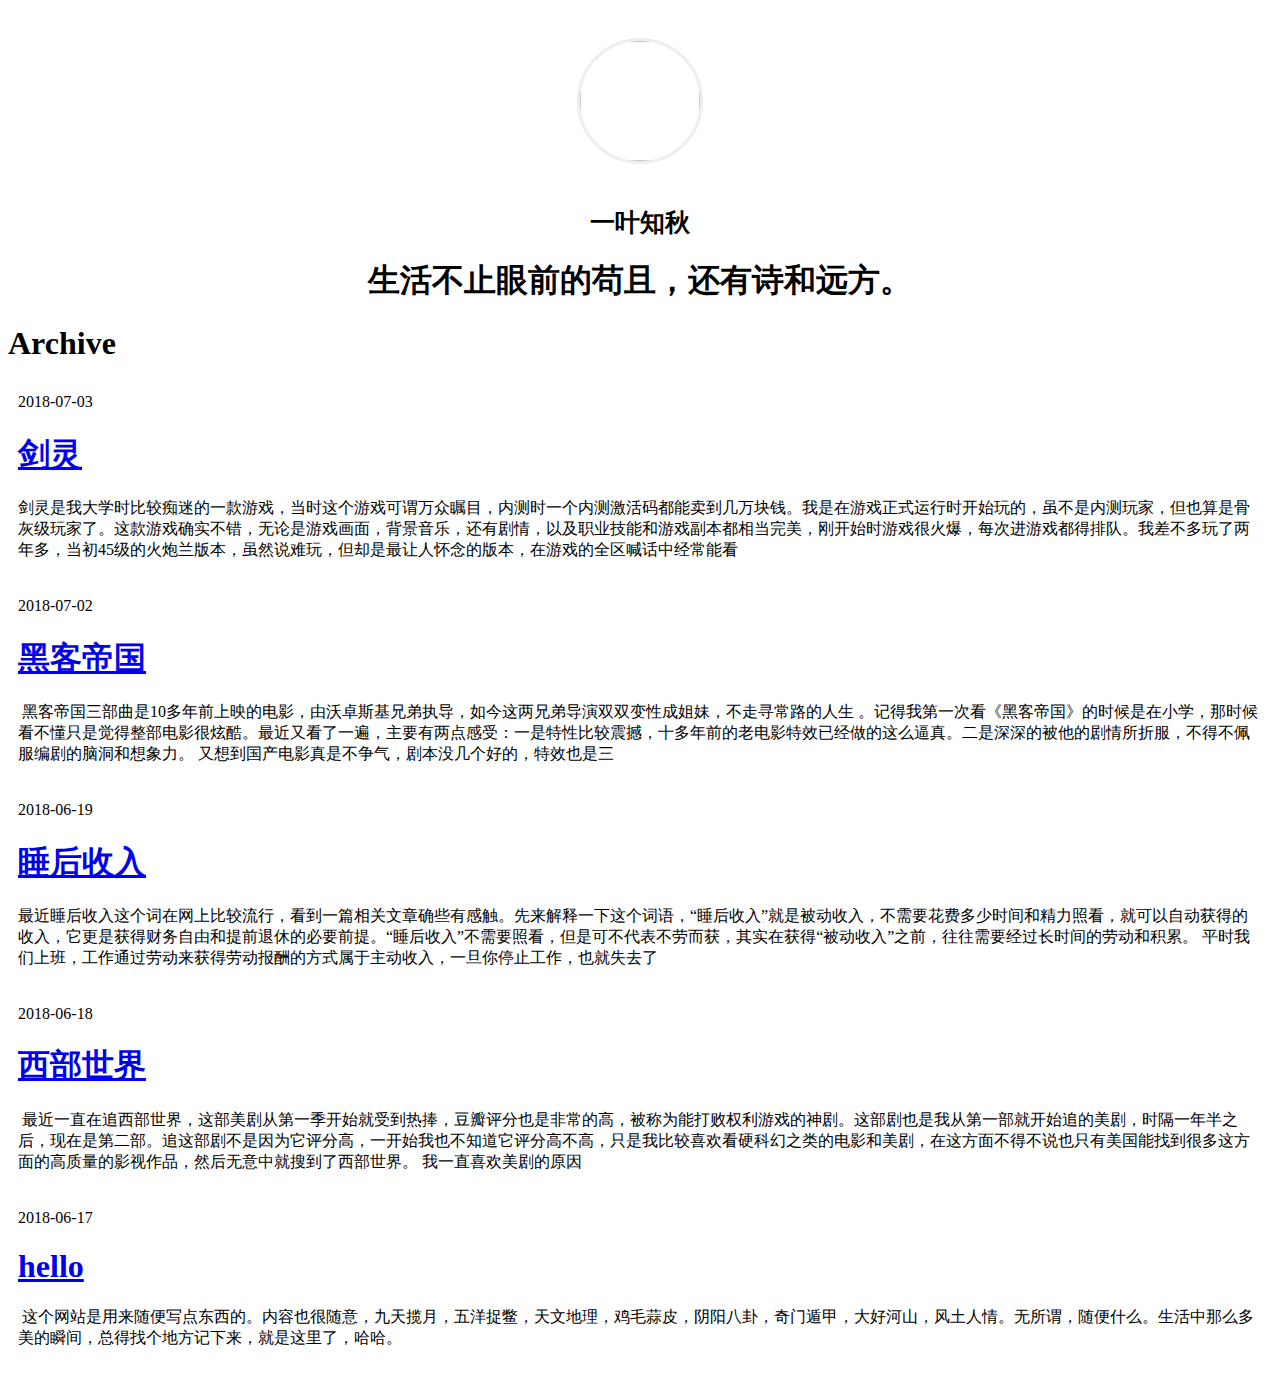
==== archives/index.html @ c0352ea6 "Site updated: 2018-07-03 23:54:37" ====
<!DOCTYPE html>
<html>
<head>
    <meta charset="utf-8" />

    

    
    <title>Archive | 一叶知秋</title>
    
    <meta name="viewport" content="width=device-width, initial-scale=1, maximum-scale=1">
    
    <meta property="og:type" content="website">
<meta property="og:title" content="一叶知秋">
<meta property="og:url" content="https://lushunjian.github.io/poetry/archives/index.html">
<meta property="og:site_name" content="一叶知秋">
<meta property="og:locale" content="default">
<meta name="twitter:card" content="summary">
<meta name="twitter:title" content="一叶知秋">
    

    
        <link rel="alternate" href="/" title="一叶知秋" type="application/atom+xml" />
    

    

    <link rel="stylesheet" href="/poetry/libs/font-awesome/css/font-awesome.min.css">
    <link rel="stylesheet" href="/poetry/libs/titillium-web/styles.css">
    <link rel="stylesheet" href="/poetry/libs/source-code-pro/styles.css">

    <link rel="stylesheet" href="/poetry/css/style.css">

    <script src="/poetry/libs/jquery/2.2.4/jquery.min.js"></script>
    
    
        <link rel="stylesheet" href="/poetry/libs/lightgallery/css/lightgallery.min.css">
    
    
        <link rel="stylesheet" href="/poetry/libs/justified-gallery/justifiedGallery.min.css">
    
    
    


</head>

<body>
    <div id="wrap" style="background:white">
        <header id="header" style="background:white">
    <div id="header-outer" class="outer">
        <div class="container" style="padding-top:20px">
                <!--头像-->
			   <div style="width:100%; height:200px;  padding-top:10px;">
					<div style="width: 120px; height: 120px;  border-radius: 50%; border: 3px solid #eee; overflow: hidden;margin: 0 auto;">
						<a href="/poetry"><img src="/poetry/avent.jpg" width="120" height="120" /></a>
					</div>
					<h1 style="text-align:center;padding-top:25px;font-weight: 800;font-size: 25px">一叶知秋</h1>
			  </div>
        </div>
    </div>
	<h1 style="text-align:center">生活不止眼前的苟且，还有诗和远方。</h1>
</header>

        <div class="container">
            <div class="main-body container-inner">
                <div class="main-body-inner">
                    <section id="main">
                        <div class="main-body-header">
    <h1 class="header">
    
    <i class="icon fa fa-archive"></i>Archive
    </h1>
</div>
                        <div class="main-body-content">
                            

    
    
        
        
        <section class="archives-wrap" style="background:white">
          <!--  <div class="archive-year-wrap">
                <a href="/poetry/archives/2018" class="archive-year"><i class="icon fa fa-calendar-o"></i>2018</a>
            </div> 
            <div class="archives"> -->
    
    
    
        <div class="article-row">
    
        <article class="article article-summary">
    <div class="article-summary-inner">
        
        <a href="/poetry/2018/07/03/剑灵/" class="thumbnail">
    
    
        <span style="background-image:url(/poetry/2018/07/03/剑灵/jianling.jpg)" alt="剑灵" class="thumbnail-image"></span>
    
</a>

        
		<div style="padding:10px">
			<div class="article-meta">
				<div class="category">
				
				</div>
				<div class="date"><time datetime="2018-07-03T15:15:22.000Z" itemprop="datePublished">2018-07-03</time></div>
			</div>
			
    
        <h1 class="article-title" itemprop="name">
        <a href="/poetry/2018/07/03/剑灵/">剑灵</a>
        </h1>
    

			<p class="article-excerpt">
				剑灵是我大学时比较痴迷的一款游戏，当时这个游戏可谓万众瞩目，内测时一个内测激活码都能卖到几万块钱。我是在游戏正式运行时开始玩的，虽不是内测玩家，但也算是骨灰级玩家了。这款游戏确实不错，无论是游戏画面，背景音乐，还有剧情，以及职业技能和游戏副本都相当完美，刚开始时游戏很火爆，每次进游戏都得排队。我差不多玩了两年多，当初45级的火炮兰版本，虽然说难玩，但却是最让人怀念的版本，在游戏的全区喊话中经常能看
			</p>
		</div>
    </div>
</article>
    

    
    
    
    
        <article class="article article-summary">
    <div class="article-summary-inner">
        
        <a href="/poetry/2018/07/02/黑客帝国/" class="thumbnail">
    
    
        <span style="background-image:url(/poetry/2018/07/02/黑客帝国/heike.png)" alt="黑客帝国" class="thumbnail-image"></span>
    
</a>

        
		<div style="padding:10px">
			<div class="article-meta">
				<div class="category">
				
				</div>
				<div class="date"><time datetime="2018-07-02T15:08:19.000Z" itemprop="datePublished">2018-07-02</time></div>
			</div>
			
    
        <h1 class="article-title" itemprop="name">
        <a href="/poetry/2018/07/02/黑客帝国/">黑客帝国</a>
        </h1>
    

			<p class="article-excerpt">
				​    黑客帝国三部曲是10多年前上映的电影，由沃卓斯基兄弟执导，如今这两兄弟导演双双变性成姐妹，不走寻常路的人生 。记得我第一次看《黑客帝国》的时候是在小学，那时候看不懂只是觉得整部电影很炫酷。最近又看了一遍，主要有两点感受：一是特性比较震撼，十多年前的老电影特效已经做的这么逼真。二是深深的被他的剧情所折服，不得不佩服编剧的脑洞和想象力。

又想到国产电影真是不争气，剧本没几个好的，特效也是三
			</p>
		</div>
    </div>
</article>
    

    
    
    
    
        <article class="article article-summary">
    <div class="article-summary-inner">
        
        <a href="/poetry/2018/06/19/睡后收入/" class="thumbnail">
    
    
        <span style="background-image:url(/poetry/2018/06/19/睡后收入/1.jpg)" alt="睡后收入" class="thumbnail-image"></span>
    
</a>

        
		<div style="padding:10px">
			<div class="article-meta">
				<div class="category">
				
				</div>
				<div class="date"><time datetime="2018-06-19T14:56:54.000Z" itemprop="datePublished">2018-06-19</time></div>
			</div>
			
    
        <h1 class="article-title" itemprop="name">
        <a href="/poetry/2018/06/19/睡后收入/">睡后收入</a>
        </h1>
    

			<p class="article-excerpt">
				最近睡后收入这个词在网上比较流行，看到一篇相关文章确些有感触。先来解释一下这个词语，“睡后收入”就是被动收入，不需要花费多少时间和精力照看，就可以自动获得的收入，它更是获得财务自由和提前退休的必要前提。“睡后收入”不需要照看，但是可不代表不劳而获，其实在获得“被动收入”之前，往往需要经过长时间的劳动和积累。 

平时我们上班，工作通过劳动来获得劳动报酬的方式属于主动收入，一旦你停止工作，也就失去了
			</p>
		</div>
    </div>
</article>
    

    
    
    
    
        <article class="article article-summary">
    <div class="article-summary-inner">
        
        <a href="/poetry/2018/06/18/西部世界/" class="thumbnail">
    
    
        <span style="background-image:url(/poetry/2018/06/18/西部世界/westworld.jpg)" alt="西部世界" class="thumbnail-image"></span>
    
</a>

        
		<div style="padding:10px">
			<div class="article-meta">
				<div class="category">
				
				</div>
				<div class="date"><time datetime="2018-06-18T00:35:01.000Z" itemprop="datePublished">2018-06-18</time></div>
			</div>
			
    
        <h1 class="article-title" itemprop="name">
        <a href="/poetry/2018/06/18/西部世界/">西部世界</a>
        </h1>
    

			<p class="article-excerpt">
				​    最近一直在追西部世界，这部美剧从第一季开始就受到热捧，豆瓣评分也是非常的高，被称为能打败权利游戏的神剧。这部剧也是我从第一部就开始追的美剧，时隔一年半之后，现在是第二部。追这部剧不是因为它评分高，一开始我也不知道它评分高不高，只是我比较喜欢看硬科幻之类的电影和美剧，在这方面不得不说也只有美国能找到很多这方面的高质量的影视作品，然后无意中就搜到了西部世界。

​    我一直喜欢美剧的原因
			</p>
		</div>
    </div>
</article>
    
        </div>
    

    
    
    
    
        <div class="article-row">
    
        <article class="article article-summary">
    <div class="article-summary-inner">
        
        <a href="/poetry/2018/06/17/hello/" class="thumbnail">
    
    
        <span style="background-image:url(/poetry/2018/06/17/hello/avent.jpg)" alt="hello" class="thumbnail-image"></span>
    
</a>

        
		<div style="padding:10px">
			<div class="article-meta">
				<div class="category">
				
				</div>
				<div class="date"><time datetime="2018-06-17T15:04:02.000Z" itemprop="datePublished">2018-06-17</time></div>
			</div>
			
    
        <h1 class="article-title" itemprop="name">
        <a href="/poetry/2018/06/17/hello/">hello</a>
        </h1>
    

			<p class="article-excerpt">
				​    这个网站是用来随便写点东西的。内容也很随意，九天揽月，五洋捉鳖，天文地理，鸡毛蒜皮，阴阳八卦，奇门遁甲，大好河山，风土人情。无所谓，随便什么。生活中那么多美的瞬间，总得找个地方记下来，就是这里了，哈哈。


			</p>
		</div>
    </div>
</article>
    
        </div>
    


    </div></section>



                        </div>
                    </section>
                </div>
            </div>
        </div>
        

    
        <script src="/poetry/libs/lightgallery/js/lightgallery.min.js"></script>
        <script src="/poetry/libs/lightgallery/js/lg-thumbnail.min.js"></script>
        <script src="/poetry/libs/lightgallery/js/lg-pager.min.js"></script>
        <script src="/poetry/libs/lightgallery/js/lg-autoplay.min.js"></script>
        <script src="/poetry/libs/lightgallery/js/lg-fullscreen.min.js"></script>
        <script src="/poetry/libs/lightgallery/js/lg-zoom.min.js"></script>
        <script src="/poetry/libs/lightgallery/js/lg-hash.min.js"></script>
        <script src="/poetry/libs/lightgallery/js/lg-share.min.js"></script>
        <script src="/poetry/libs/lightgallery/js/lg-video.min.js"></script>
    
    
        <script src="/poetry/libs/justified-gallery/jquery.justifiedGallery.min.js"></script>
    
    



<!-- Custom Scripts -->
<script src="/poetry/js/main.js"></script>

    </div>
</body>
</html>
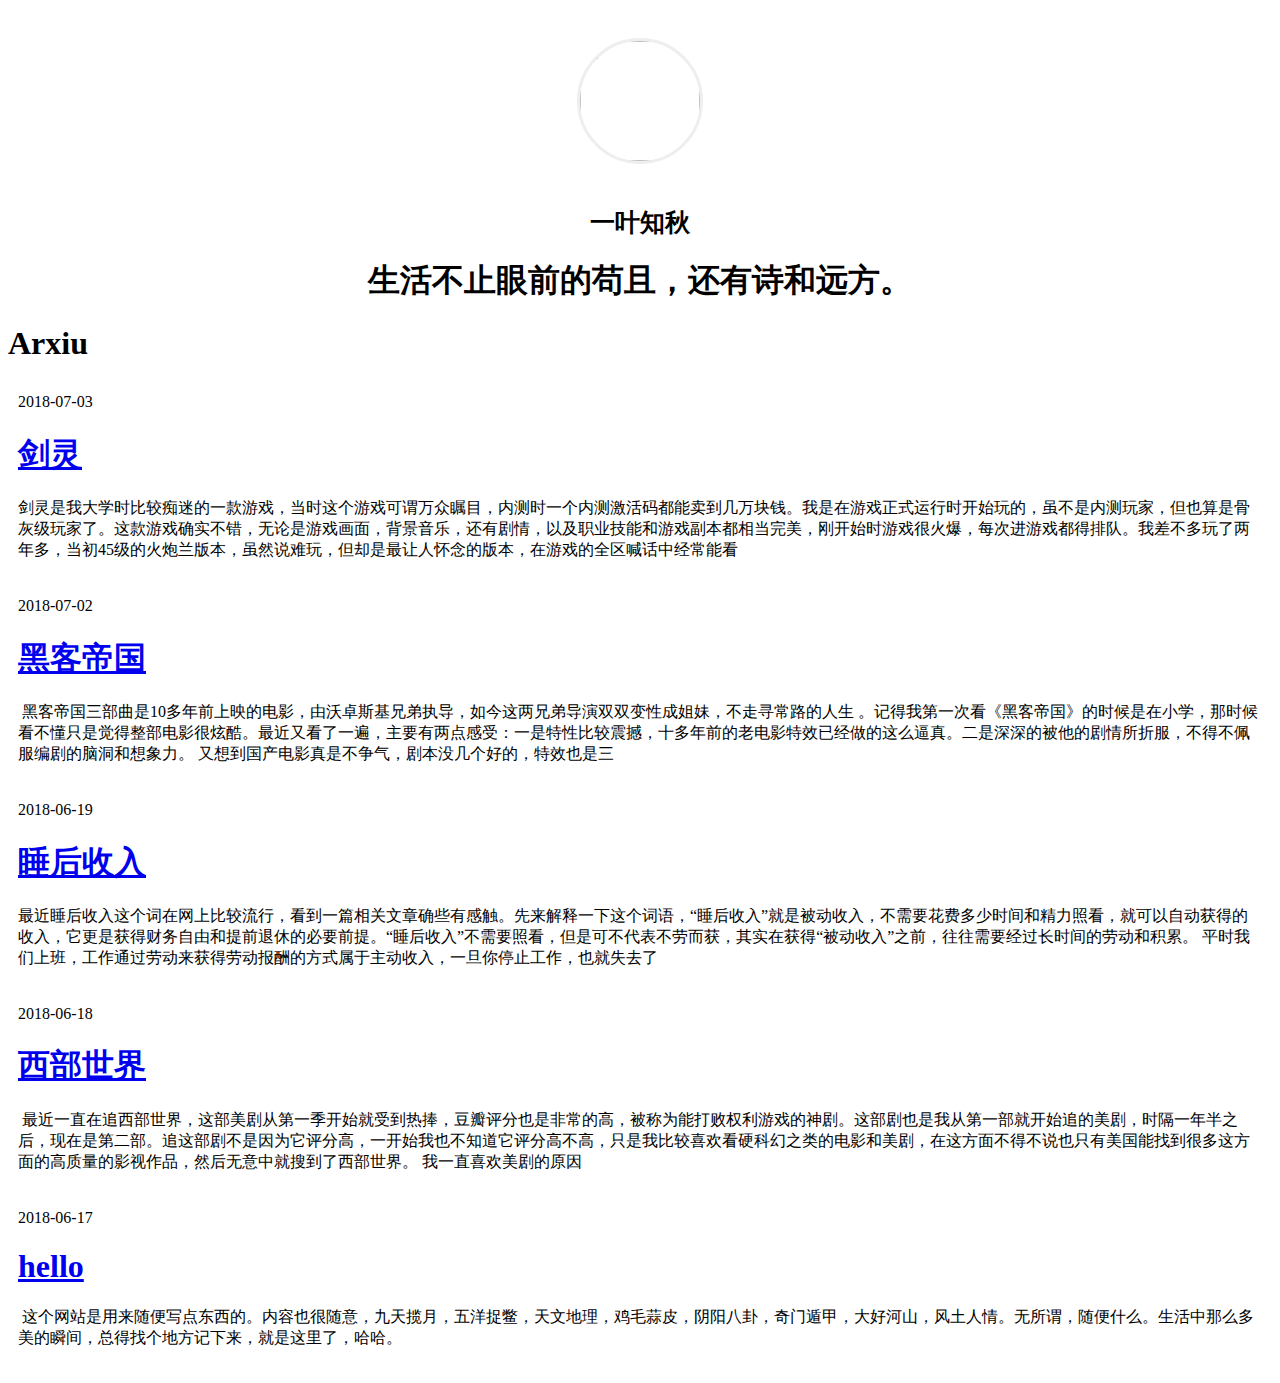
==== commit 7ec43b19: "Site updated: 2018-07-03 23:59:56" ====
--- a/archives/index.html
+++ b/archives/index.html
@@ -6,7 +6,7 @@
     
 
     
-    <title>Archive | 一叶知秋</title>
+    <title>Arxiu | 一叶知秋</title>
     
     <meta name="viewport" content="width=device-width, initial-scale=1, maximum-scale=1">
     
@@ -69,7 +69,7 @@
                         <div class="main-body-header">
     <h1 class="header">
     
-    <i class="icon fa fa-archive"></i>Archive
+    <i class="icon fa fa-archive"></i>Arxiu
     </h1>
 </div>
                         <div class="main-body-content">
@@ -95,7 +95,7 @@
         <a href="/poetry/2018/07/03/剑灵/" class="thumbnail">
     
     
-        <span style="background-image:url(/poetry/2018/07/03/剑灵/jianling.jpg)" alt="剑灵" class="thumbnail-image"></span>
+        <span style="background-image:url(/poetry/2018/07/03/剑灵/jianling.png)" alt="剑灵" class="thumbnail-image"></span>
     
 </a>
 
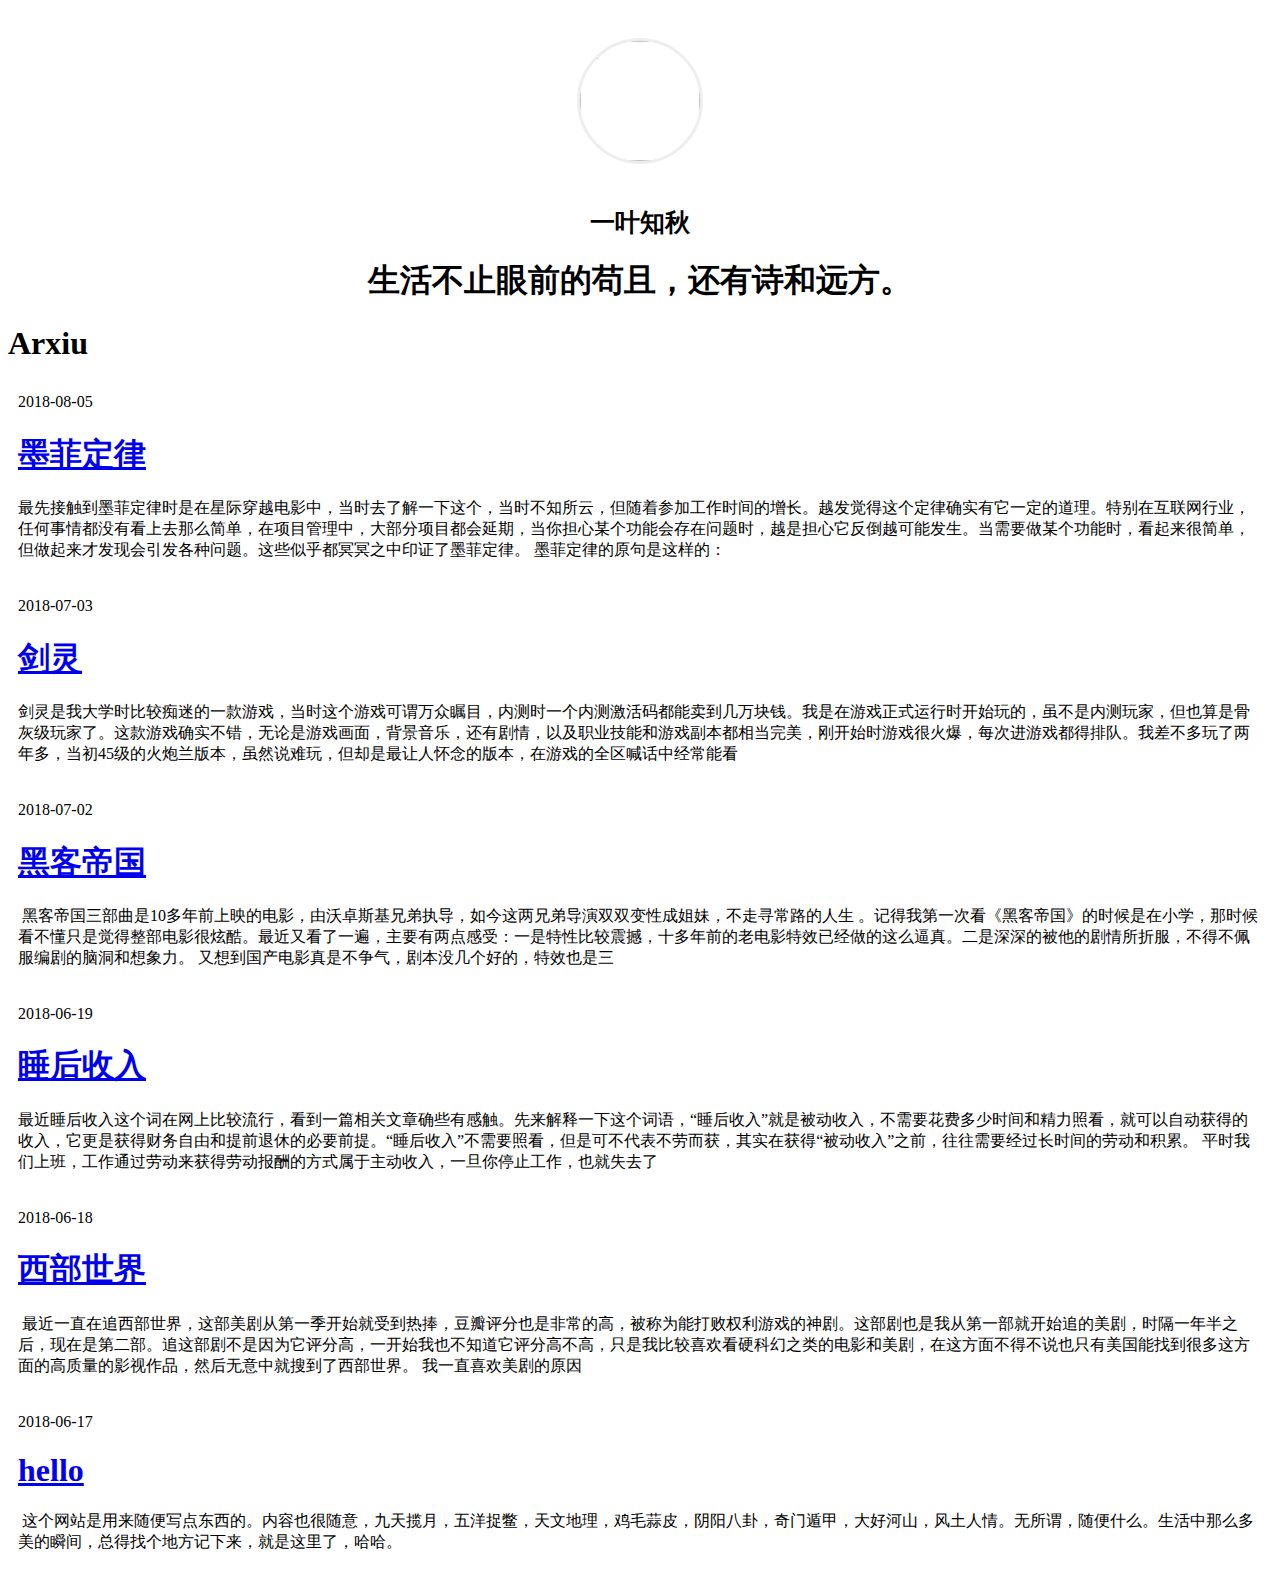
==== commit 776982b1: "Site updated: 2018-08-05 20:06:27" ====
--- a/archives/index.html
+++ b/archives/index.html
@@ -92,6 +92,45 @@
         <article class="article article-summary">
     <div class="article-summary-inner">
         
+        <a href="/poetry/2018/08/05/墨菲定律/" class="thumbnail">
+    
+    
+        <span style="background-image:url(/poetry/2018/08/05/墨菲定律/murphy.png)" alt="墨菲定律" class="thumbnail-image"></span>
+    
+</a>
+
+        
+		<div style="padding:10px">
+			<div class="article-meta">
+				<div class="category">
+				
+				</div>
+				<div class="date"><time datetime="2018-08-05T11:11:51.000Z" itemprop="datePublished">2018-08-05</time></div>
+			</div>
+			
+    
+        <h1 class="article-title" itemprop="name">
+        <a href="/poetry/2018/08/05/墨菲定律/">墨菲定律</a>
+        </h1>
+    
+
+			<p class="article-excerpt">
+				最先接触到墨菲定律时是在星际穿越电影中，当时去了解一下这个，当时不知所云，但随着参加工作时间的增长。越发觉得这个定律确实有它一定的道理。特别在互联网行业，任何事情都没有看上去那么简单，在项目管理中，大部分项目都会延期，当你担心某个功能会存在问题时，越是担心它反倒越可能发生。当需要做某个功能时，看起来很简单，但做起来才发现会引发各种问题。这些似乎都冥冥之中印证了墨菲定律。
+
+墨菲定律的原句是这样的：
+			</p>
+		</div>
+    </div>
+</article>
+    
+
+    
+    
+    
+    
+        <article class="article article-summary">
+    <div class="article-summary-inner">
+        
         <a href="/poetry/2018/07/03/剑灵/" class="thumbnail">
     
     
@@ -199,10 +238,14 @@
     </div>
 </article>
     
-
-    
-    
-    
+        </div>
+    
+
+    
+    
+    
+    
+        <div class="article-row">
     
         <article class="article article-summary">
     <div class="article-summary-inner">
@@ -238,14 +281,10 @@
     </div>
 </article>
     
-        </div>
-    
-
-    
-    
-    
-    
-        <div class="article-row">
+
+    
+    
+    
     
         <article class="article article-summary">
     <div class="article-summary-inner">
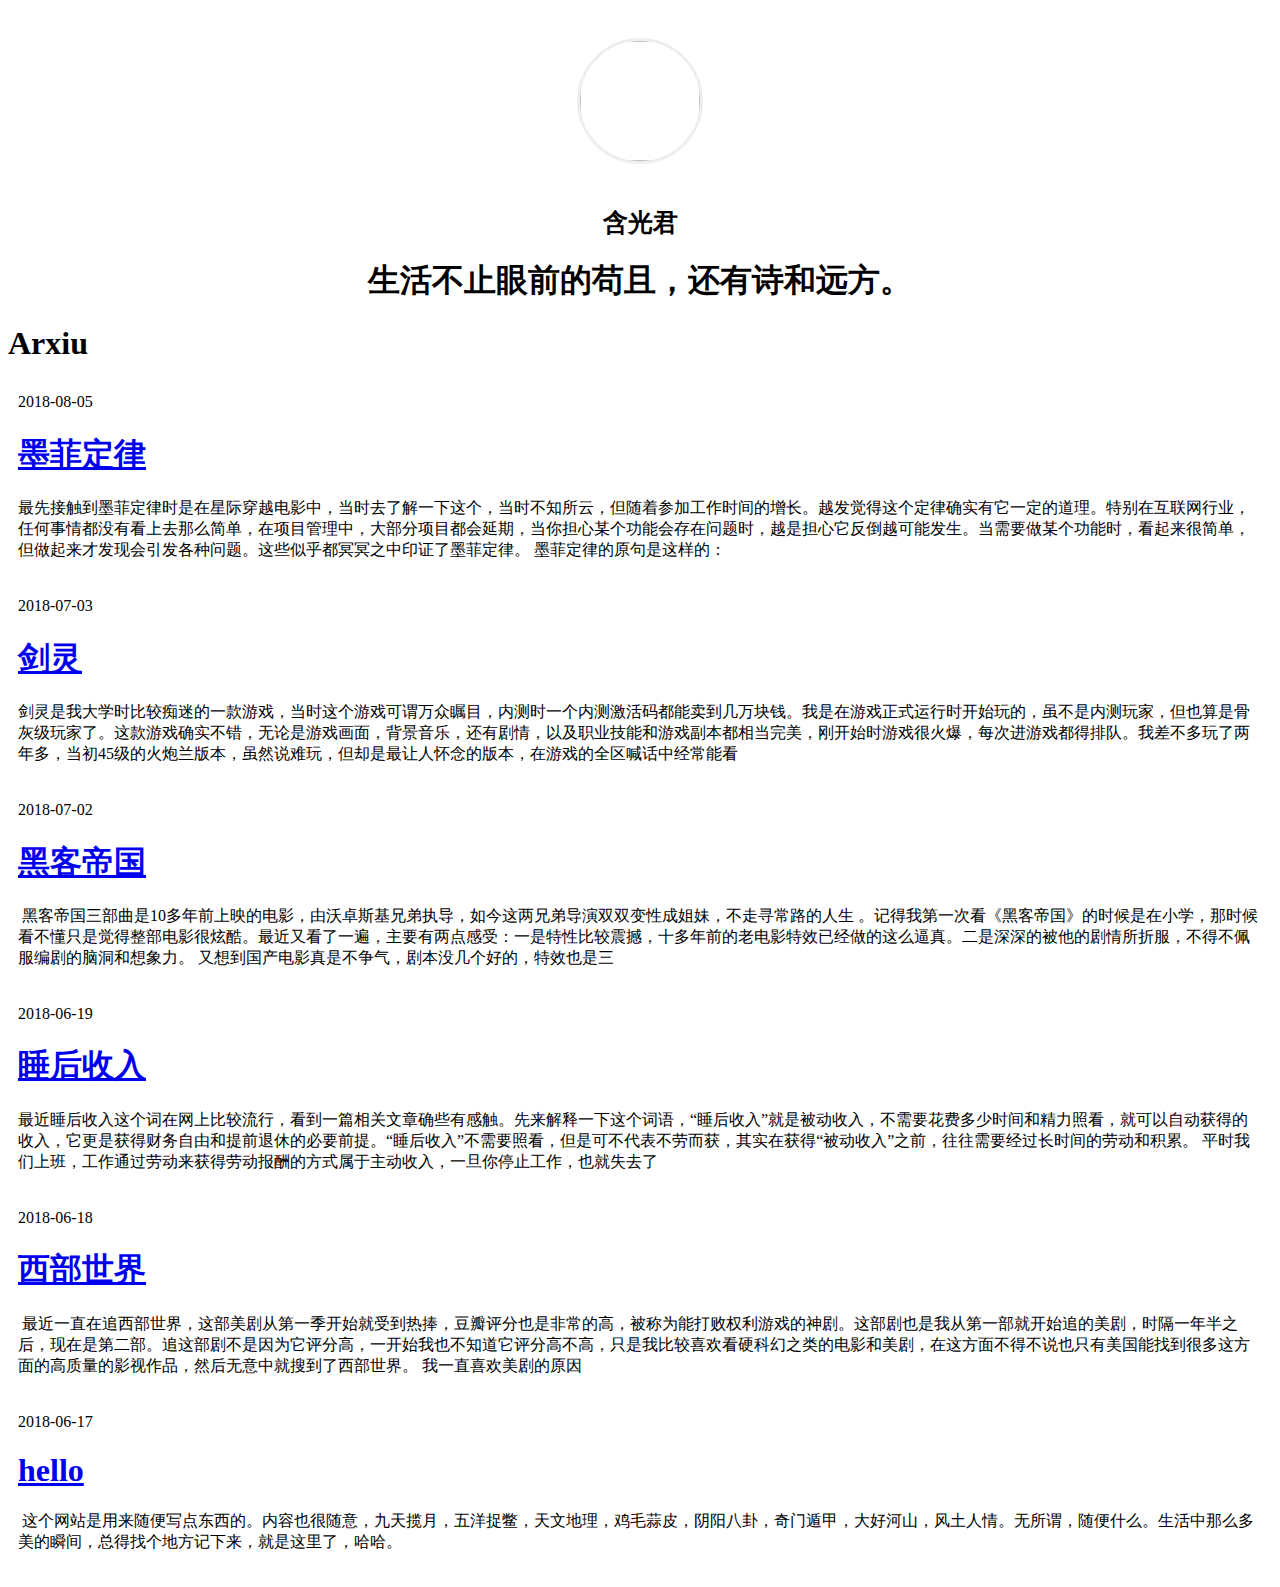
==== commit a1084ea1: "Site updated: 2018-08-20 21:02:47" ====
--- a/archives/index.html
+++ b/archives/index.html
@@ -6,21 +6,21 @@
     
 
     
-    <title>Arxiu | 一叶知秋</title>
+    <title>Arxiu | 含光君</title>
     
     <meta name="viewport" content="width=device-width, initial-scale=1, maximum-scale=1">
     
     <meta property="og:type" content="website">
-<meta property="og:title" content="一叶知秋">
+<meta property="og:title" content="含光君">
 <meta property="og:url" content="https://lushunjian.github.io/poetry/archives/index.html">
-<meta property="og:site_name" content="一叶知秋">
+<meta property="og:site_name" content="含光君">
 <meta property="og:locale" content="default">
 <meta name="twitter:card" content="summary">
-<meta name="twitter:title" content="一叶知秋">
-    
-
-    
-        <link rel="alternate" href="/" title="一叶知秋" type="application/atom+xml" />
+<meta name="twitter:title" content="含光君">
+    
+
+    
+        <link rel="alternate" href="/" title="含光君" type="application/atom+xml" />
     
 
     
@@ -55,7 +55,7 @@
 					<div style="width: 120px; height: 120px;  border-radius: 50%; border: 3px solid #eee; overflow: hidden;margin: 0 auto;">
 						<a href="/poetry"><img src="/poetry/avent.jpg" width="120" height="120" /></a>
 					</div>
-					<h1 style="text-align:center;padding-top:25px;font-weight: 800;font-size: 25px">一叶知秋</h1>
+					<h1 style="text-align:center;padding-top:25px;font-weight: 800;font-size: 25px">含光君</h1>
 			  </div>
         </div>
     </div>
@@ -95,7 +95,7 @@
         <a href="/poetry/2018/08/05/墨菲定律/" class="thumbnail">
     
     
-        <span style="background-image:url(/poetry/2018/08/05/墨菲定律/murphy.png)" alt="墨菲定律" class="thumbnail-image"></span>
+        <span style="background-image:url(/poetry/2018/08/05/墨菲定律/murphy.jpg)" alt="墨菲定律" class="thumbnail-image"></span>
     
 </a>
 
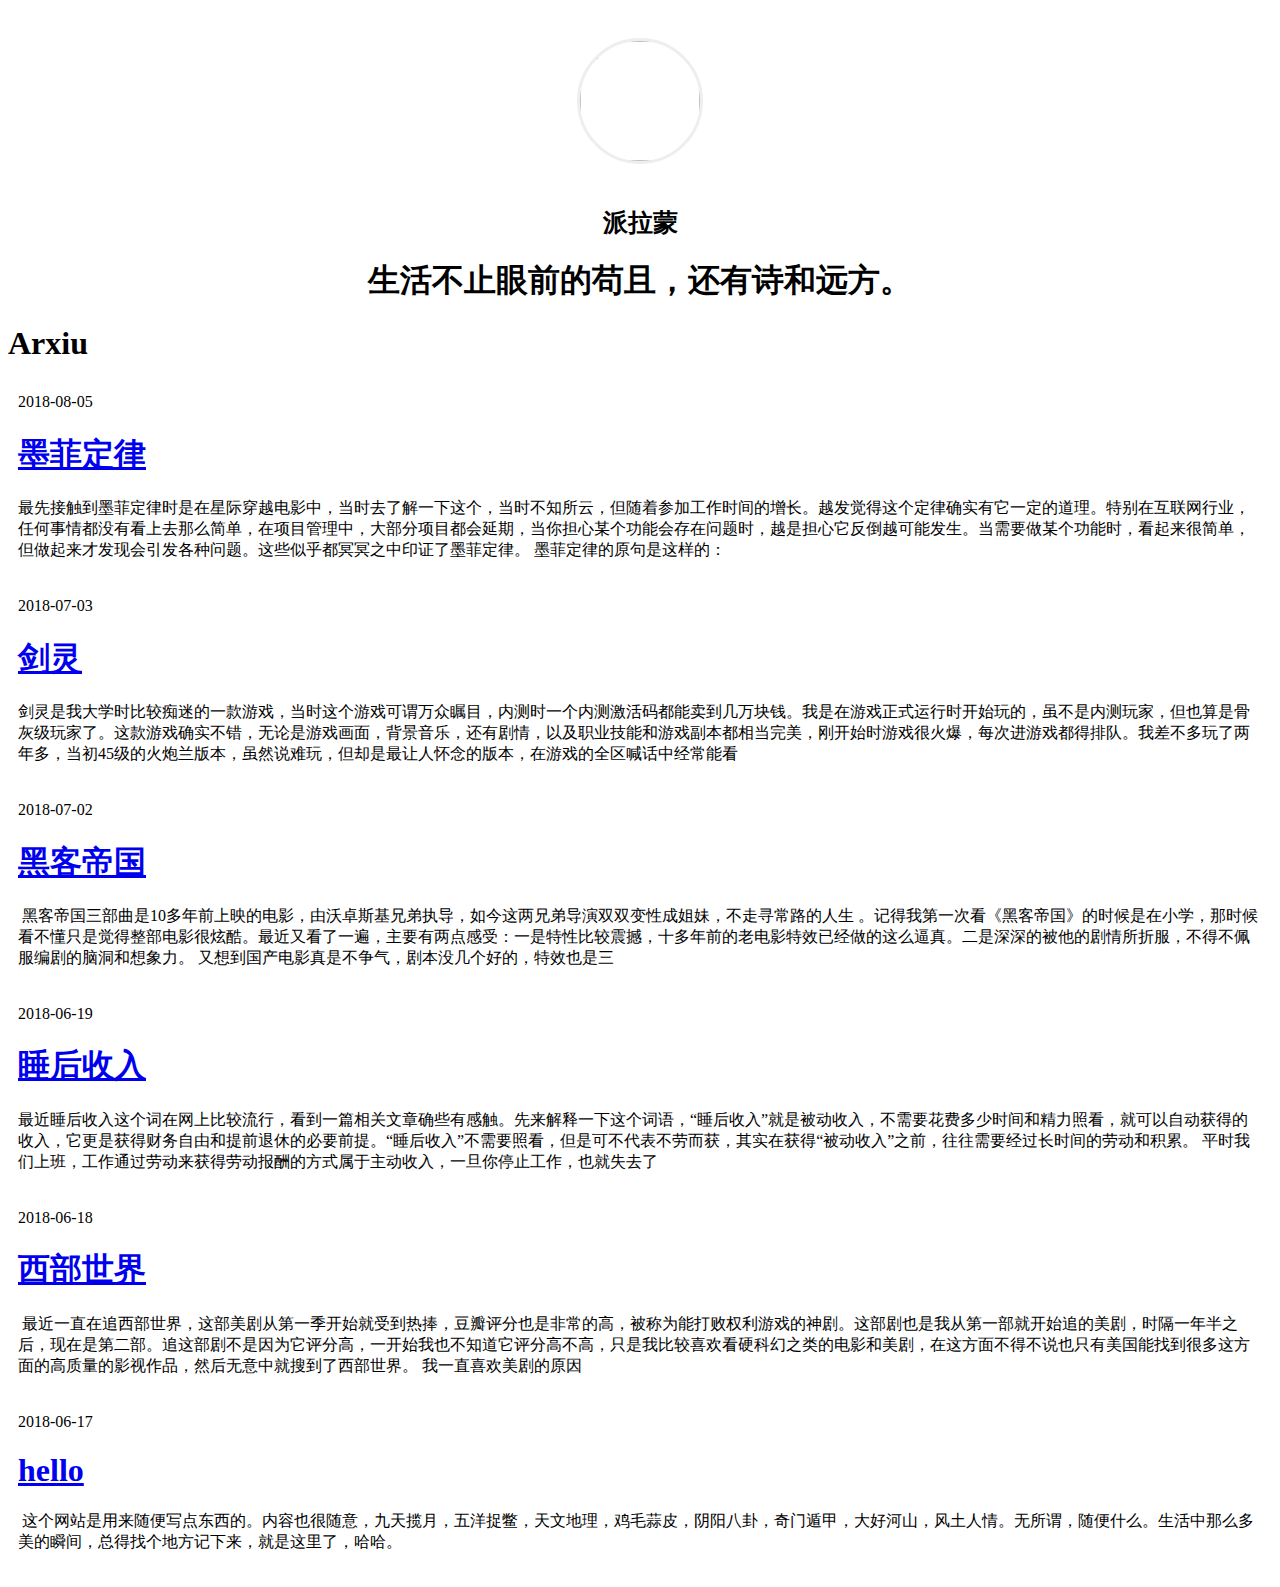
==== commit b0333301: "Site updated: 2018-10-10 23:38:16" ====
--- a/archives/index.html
+++ b/archives/index.html
@@ -6,21 +6,21 @@
     
 
     
-    <title>Arxiu | 含光君</title>
+    <title>Arxiu | 派拉蒙</title>
     
     <meta name="viewport" content="width=device-width, initial-scale=1, maximum-scale=1">
     
     <meta property="og:type" content="website">
-<meta property="og:title" content="含光君">
+<meta property="og:title" content="派拉蒙">
 <meta property="og:url" content="https://lushunjian.github.io/poetry/archives/index.html">
-<meta property="og:site_name" content="含光君">
+<meta property="og:site_name" content="派拉蒙">
 <meta property="og:locale" content="default">
 <meta name="twitter:card" content="summary">
-<meta name="twitter:title" content="含光君">
-    
-
-    
-        <link rel="alternate" href="/" title="含光君" type="application/atom+xml" />
+<meta name="twitter:title" content="派拉蒙">
+    
+
+    
+        <link rel="alternate" href="/" title="派拉蒙" type="application/atom+xml" />
     
 
     
@@ -55,7 +55,7 @@
 					<div style="width: 120px; height: 120px;  border-radius: 50%; border: 3px solid #eee; overflow: hidden;margin: 0 auto;">
 						<a href="/poetry"><img src="/poetry/avent.jpg" width="120" height="120" /></a>
 					</div>
-					<h1 style="text-align:center;padding-top:25px;font-weight: 800;font-size: 25px">含光君</h1>
+					<h1 style="text-align:center;padding-top:25px;font-weight: 800;font-size: 25px">派拉蒙</h1>
 			  </div>
         </div>
     </div>
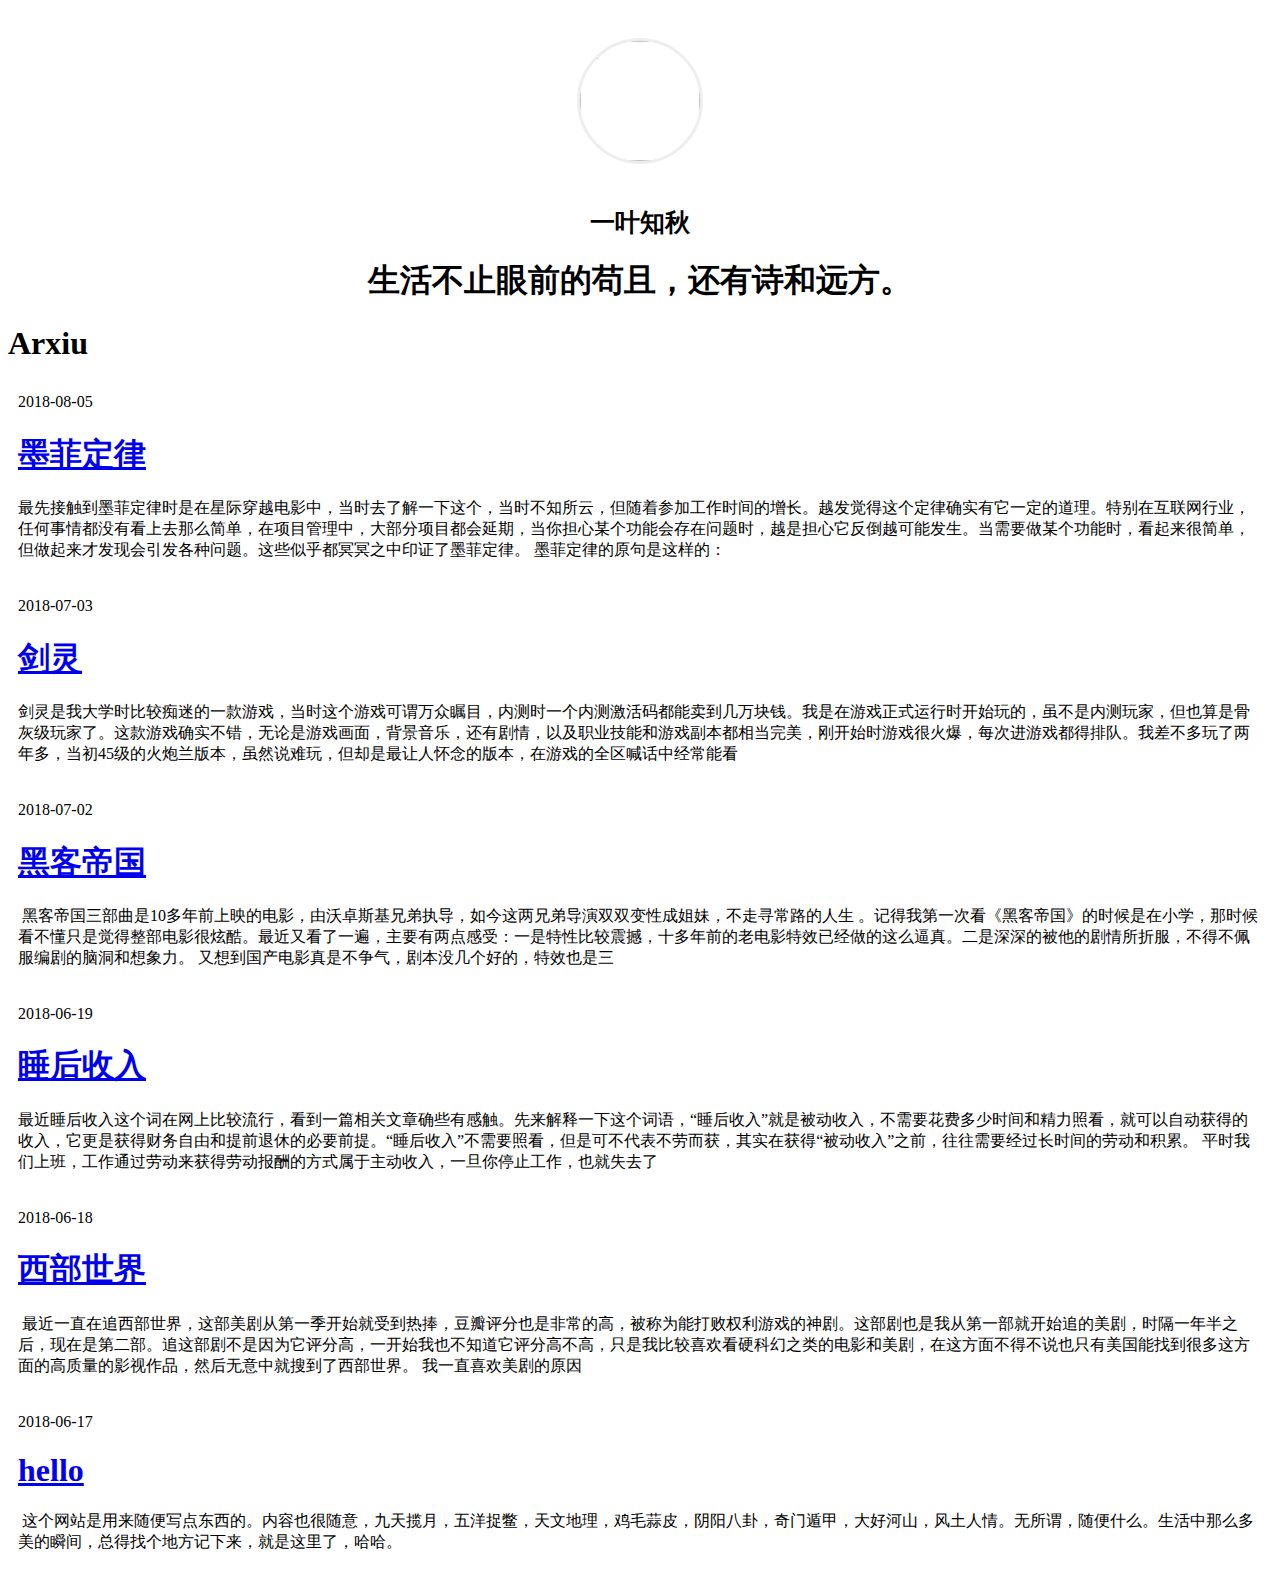
==== commit bb6c67fd: "Site updated: 2019-01-12 09:52:58" ====
--- a/archives/index.html
+++ b/archives/index.html
@@ -6,21 +6,21 @@
     
 
     
-    <title>Arxiu | 派拉蒙</title>
+    <title>Arxiu | 一叶知秋</title>
     
     <meta name="viewport" content="width=device-width, initial-scale=1, maximum-scale=1">
     
     <meta property="og:type" content="website">
-<meta property="og:title" content="派拉蒙">
+<meta property="og:title" content="一叶知秋">
 <meta property="og:url" content="https://lushunjian.github.io/poetry/archives/index.html">
-<meta property="og:site_name" content="派拉蒙">
+<meta property="og:site_name" content="一叶知秋">
 <meta property="og:locale" content="default">
 <meta name="twitter:card" content="summary">
-<meta name="twitter:title" content="派拉蒙">
-    
-
-    
-        <link rel="alternate" href="/" title="派拉蒙" type="application/atom+xml" />
+<meta name="twitter:title" content="一叶知秋">
+    
+
+    
+        <link rel="alternate" href="/" title="一叶知秋" type="application/atom+xml" />
     
 
     
@@ -55,7 +55,7 @@
 					<div style="width: 120px; height: 120px;  border-radius: 50%; border: 3px solid #eee; overflow: hidden;margin: 0 auto;">
 						<a href="/poetry"><img src="/poetry/avent.jpg" width="120" height="120" /></a>
 					</div>
-					<h1 style="text-align:center;padding-top:25px;font-weight: 800;font-size: 25px">派拉蒙</h1>
+					<h1 style="text-align:center;padding-top:25px;font-weight: 800;font-size: 25px">一叶知秋</h1>
 			  </div>
         </div>
     </div>
